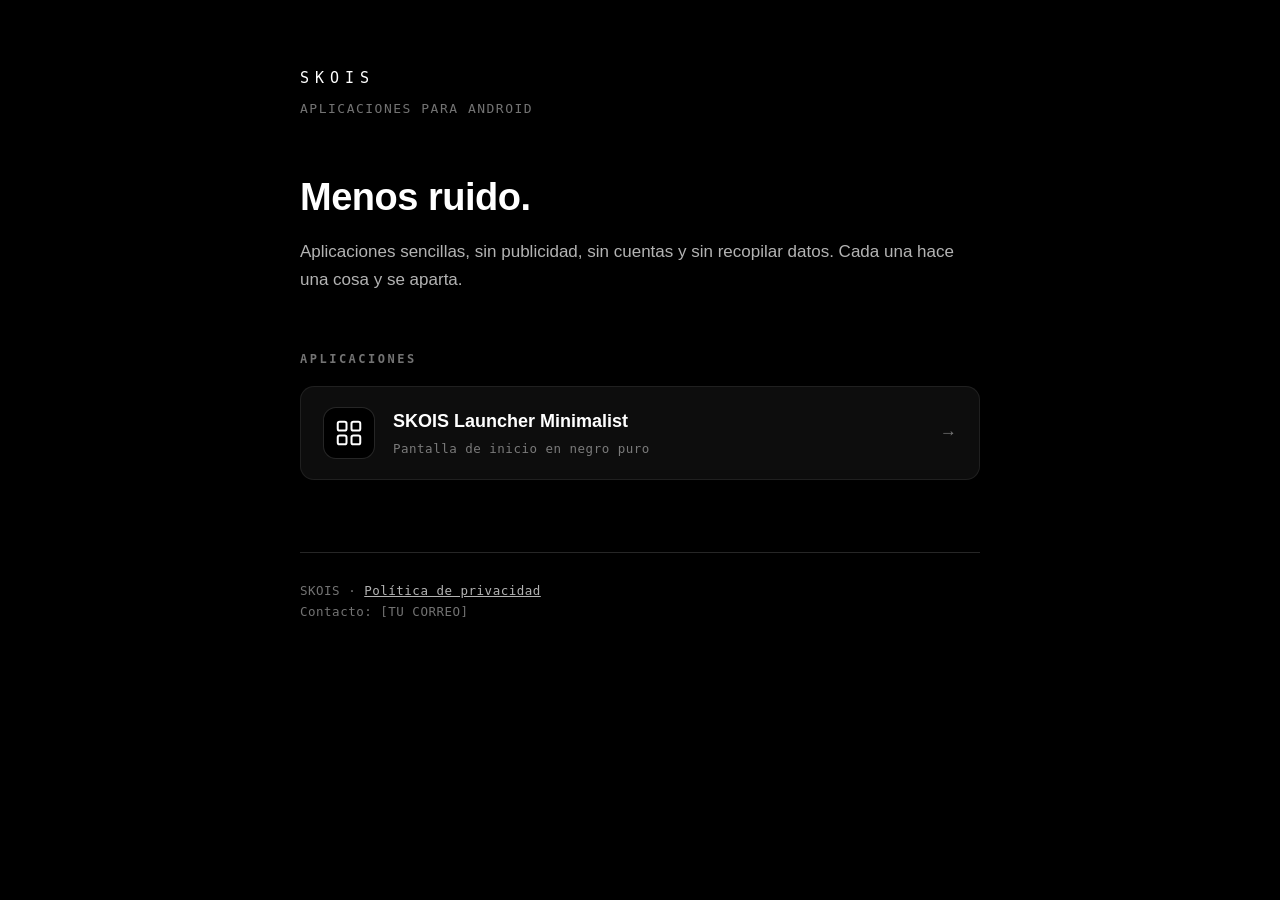
==== index.html @ f99f8921 "Sitio de SKOIS: portada, ficha del launcher y politica de privacidad Paginas estaticas sin dependenc" ====
<!DOCTYPE html>
<html lang="es">
<head>
<meta charset="utf-8">
<meta name="viewport" content="width=device-width, initial-scale=1">
<title>SKOIS</title>
<meta name="description" content="Aplicaciones para Android: rápidas, sin publicidad y sin recopilar datos.">
<link rel="stylesheet" href="estilo.css">
</head>
<body>
<div class="envoltura">

  <span class="marca">SKOIS</span>
  <p class="lema">Aplicaciones para Android</p>

  <h1>Menos ruido.</h1>
  <p>Aplicaciones sencillas, sin publicidad, sin cuentas y sin recopilar
  datos. Cada una hace una cosa y se aparta.</p>

  <h2 class="seccion" style="margin-top:56px">Aplicaciones</h2>
  <ul class="apps">
    <li>
      <a class="app" href="launcher/">
        <span class="app-icono" aria-hidden="true">
          <svg viewBox="0 0 24 24" fill="none" stroke="#fff" stroke-width="1.6"
               stroke-linecap="round" stroke-linejoin="round">
            <rect x="3" y="3" width="7" height="7" rx="1.5"/>
            <rect x="14" y="3" width="7" height="7" rx="1.5"/>
            <rect x="3" y="14" width="7" height="7" rx="1.5"/>
            <rect x="14" y="14" width="7" height="7" rx="1.5"/>
          </svg>
        </span>
        <span>
          <p class="app-nombre">SKOIS Launcher Minimalist</p>
          <p class="app-nota">Pantalla de inicio en negro puro</p>
        </span>
        <span class="flecha" aria-hidden="true">→</span>
      </a>
    </li>
  </ul>

  <hr>
  <p class="pie">
    SKOIS · <a href="launcher/privacidad.html">Política de privacidad</a><br>
    Contacto: <!-- Sustituye esto por tu correo de contacto -->[TU CORREO]
  </p>

</div>
</body>
</html>
---- estilo.css ----
/* SKOIS — negro puro, blanco puro, nada más.
   Una sola hoja para todo el sitio: las páginas de cada app la reutilizan. */

:root {
  color-scheme: dark;
  --tinta: #ffffff;
  --tinta-2: rgba(255, 255, 255, 0.70);
  --tinta-3: rgba(255, 255, 255, 0.45);
  --linea: rgba(255, 255, 255, 0.15);
  --superficie: rgba(255, 255, 255, 0.05);
  --borde-superficie: rgba(255, 255, 255, 0.08);
  --radio: 14px;
  --mono: ui-monospace, "SF Mono", "IBM Plex Mono", Menlo, Consolas, monospace;
}

* { box-sizing: border-box; }

body {
  margin: 0;
  padding: 0;
  background: #000;
  color: var(--tinta);
  font-family: -apple-system, BlinkMacSystemFont, "Segoe UI", Roboto, sans-serif;
  font-size: 17px;
  line-height: 1.65;
  -webkit-font-smoothing: antialiased;
}

.envoltura {
  max-width: 720px;
  margin: 0 auto;
  padding: 64px 20px 96px;
}

/* ── Cabecera ─────────────────────────────────────────────── */

.marca {
  font-family: var(--mono);
  font-size: 15px;
  letter-spacing: 6px;
  text-transform: uppercase;
  color: var(--tinta);
  text-decoration: none;
  display: inline-block;
}

.lema {
  font-family: var(--mono);
  font-size: 13px;
  letter-spacing: 1.5px;
  color: var(--tinta-3);
  margin: 6px 0 56px;
  text-transform: uppercase;
}

h1 {
  font-size: clamp(28px, 6vw, 38px);
  line-height: 1.2;
  letter-spacing: -0.5px;
  margin: 0 0 8px;
}

h2 {
  font-size: 20px;
  margin: 44px 0 12px;
}

.seccion {
  font-family: var(--mono);
  font-size: 12px;
  letter-spacing: 2.5px;
  text-transform: uppercase;
  color: var(--tinta-3);
  margin: 0 0 16px;
}

p, li { color: var(--tinta-2); }
strong { color: var(--tinta); }
a { color: var(--tinta); }

ul { padding-left: 22px; }
li { margin-bottom: 8px; }

code {
  font-family: var(--mono);
  font-size: 0.9em;
  color: var(--tinta);
}

/* ── Tarjetas de app ──────────────────────────────────────── */

.apps { display: grid; gap: 14px; margin: 0; padding: 0; list-style: none; }

.app {
  display: flex;
  align-items: center;
  gap: 18px;
  padding: 20px 22px;
  background: var(--superficie);
  border: 1px solid var(--borde-superficie);
  border-radius: var(--radio);
  text-decoration: none;
  color: inherit;
  transition: border-color 160ms ease, background 160ms ease;
}

.app:hover, .app:focus-visible {
  background: rgba(255, 255, 255, 0.08);
  border-color: var(--linea);
}

.app-icono {
  width: 52px;
  height: 52px;
  flex: 0 0 52px;
  border-radius: 13px;
  background: #000;
  border: 1px solid var(--linea);
  display: grid;
  place-items: center;
}

.app-icono svg { width: 30px; height: 30px; }

.app-nombre { font-size: 18px; font-weight: 600; margin: 0; color: var(--tinta); }

.app-nota {
  font-family: var(--mono);
  font-size: 12.5px;
  letter-spacing: 0.5px;
  color: var(--tinta-3);
  margin: 2px 0 0;
}

.flecha { margin-left: auto; color: var(--tinta-3); flex: 0 0 auto; }

/* ── Bloque destacado ─────────────────────────────────────── */

.destacado {
  border: 1px solid rgba(255, 255, 255, 0.25);
  border-radius: var(--radio);
  padding: 20px 22px;
  margin: 28px 0;
}

.destacado p { margin: 0; }

/* ── Pie ──────────────────────────────────────────────────── */

hr {
  border: 0;
  border-top: 1px solid var(--linea);
  margin: 64px 0 28px;
}

.pie {
  font-family: var(--mono);
  font-size: 12.5px;
  letter-spacing: 0.5px;
  color: var(--tinta-3);
}

.pie a { color: var(--tinta-2); }

.volver {
  font-family: var(--mono);
  font-size: 13px;
  letter-spacing: 1px;
  color: var(--tinta-3);
  text-decoration: none;
  display: inline-block;
  margin-bottom: 40px;
}

.volver:hover { color: var(--tinta); }

@media (max-width: 480px) {
  .envoltura { padding: 40px 18px 72px; }
  .app { padding: 16px 18px; gap: 14px; }
  .app-icono { width: 44px; height: 44px; flex-basis: 44px; }
}
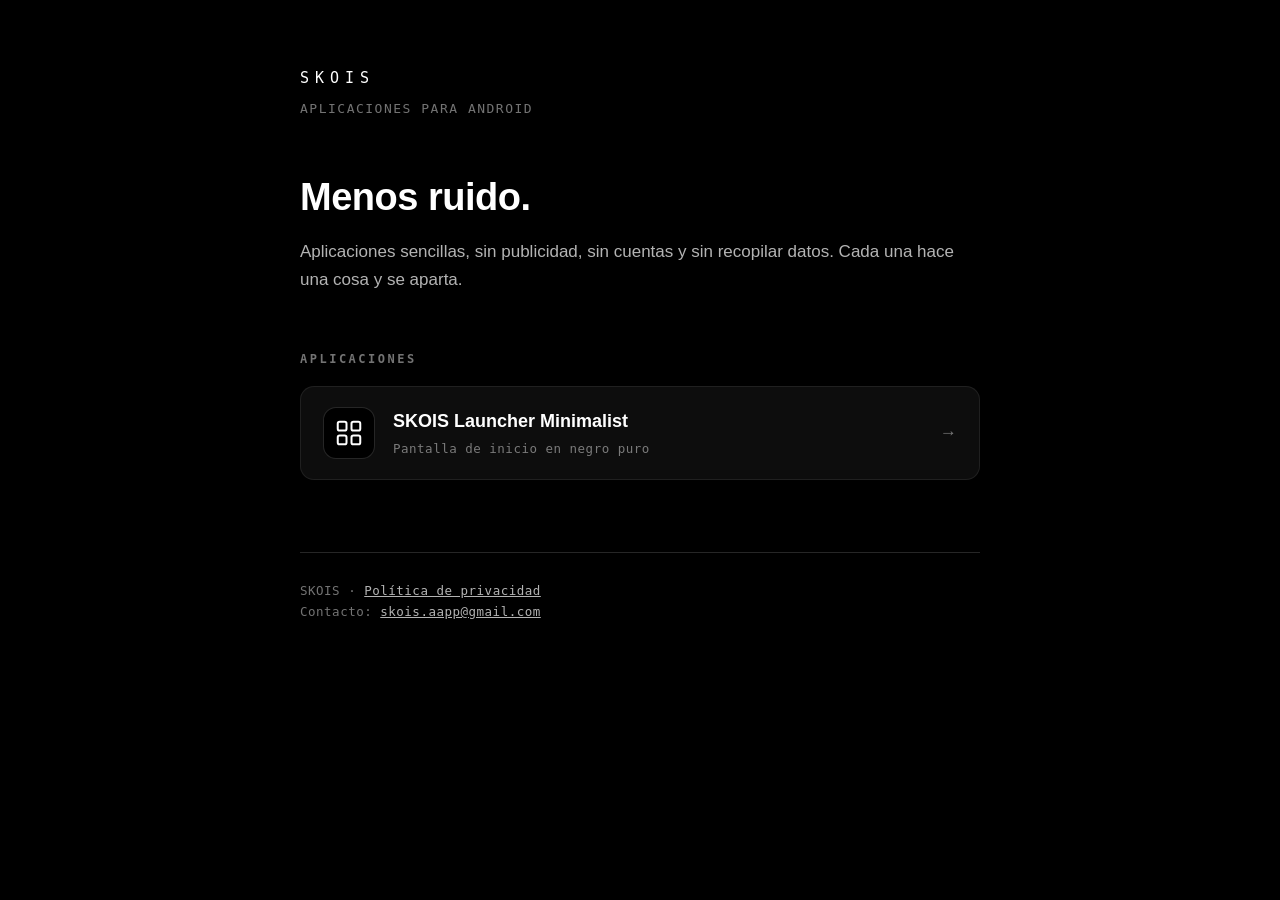
==== commit ba9bae39: "Correo de contacto del sitio skois.aapp@gmail.com en la portada, la ficha del launcher y las dos sec" ====
--- a/index.html
+++ b/index.html
@@ -42,7 +42,7 @@
   <hr>
   <p class="pie">
     SKOIS · <a href="launcher/privacidad.html">Política de privacidad</a><br>
-    Contacto: <!-- Sustituye esto por tu correo de contacto -->[TU CORREO]
+    Contacto: <a href="mailto:skois.aapp@gmail.com">skois.aapp@gmail.com</a>
   </p>
 
 </div>
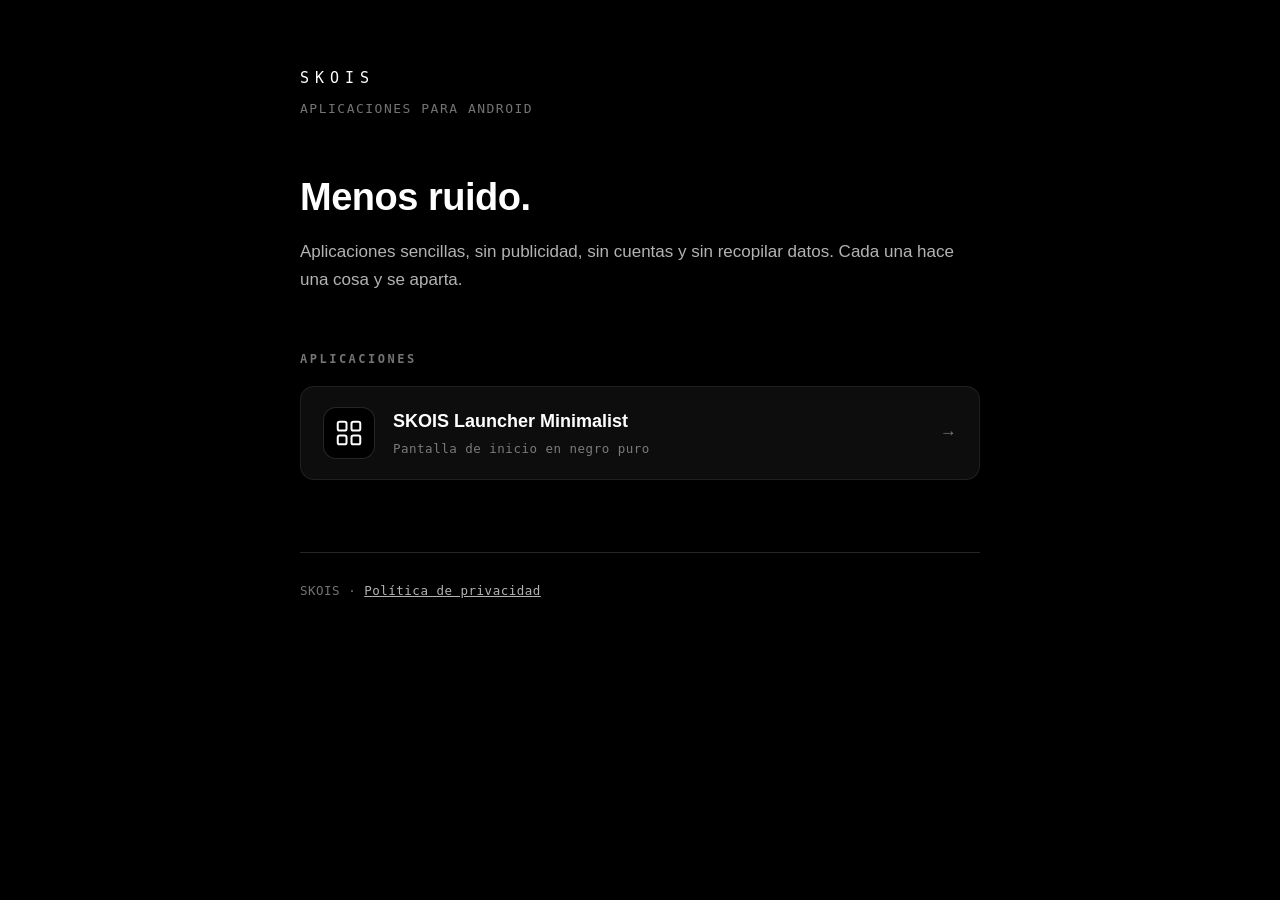
==== commit d48db4ac: "Retira el correo de contacto hasta decidir cual Las dos secciones de contacto de la politica salen e" ====
--- a/index.html
+++ b/index.html
@@ -41,8 +41,9 @@
 
   <hr>
   <p class="pie">
-    SKOIS · <a href="launcher/privacidad.html">Política de privacidad</a><br>
-    Contacto: <a href="mailto:skois.aapp@gmail.com">skois.aapp@gmail.com</a>
+    SKOIS · <a href="launcher/privacidad.html">Política de privacidad</a>
+  <!-- PENDIENTE: correo de contacto. Play Console lo exige antes de
+       publicar, y la politica deberia ofrecer una via de contacto. -->
   </p>
 
 </div>
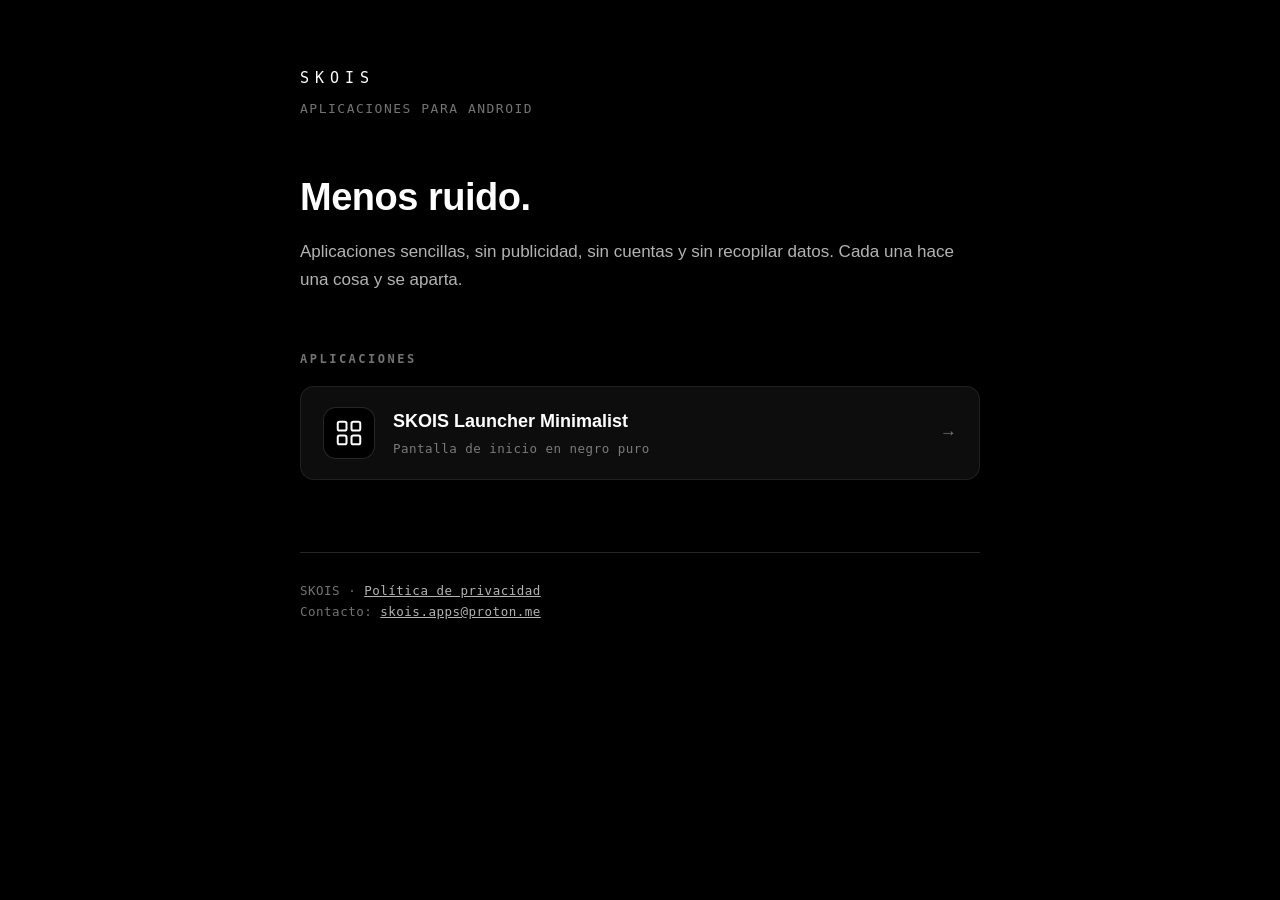
==== commit 1f03cd1b: "Correo de contacto: skois.apps@proton.me Vuelven las dos secciones de contacto de la politica (espan" ====
--- a/index.html
+++ b/index.html
@@ -41,9 +41,8 @@
 
   <hr>
   <p class="pie">
-    SKOIS · <a href="launcher/privacidad.html">Política de privacidad</a>
-  <!-- PENDIENTE: correo de contacto. Play Console lo exige antes de
-       publicar, y la politica deberia ofrecer una via de contacto. -->
+    SKOIS · <a href="launcher/privacidad.html">Política de privacidad</a><br>
+    Contacto: <a href="mailto:skois.apps@proton.me">skois.apps@proton.me</a>
   </p>
 
 </div>
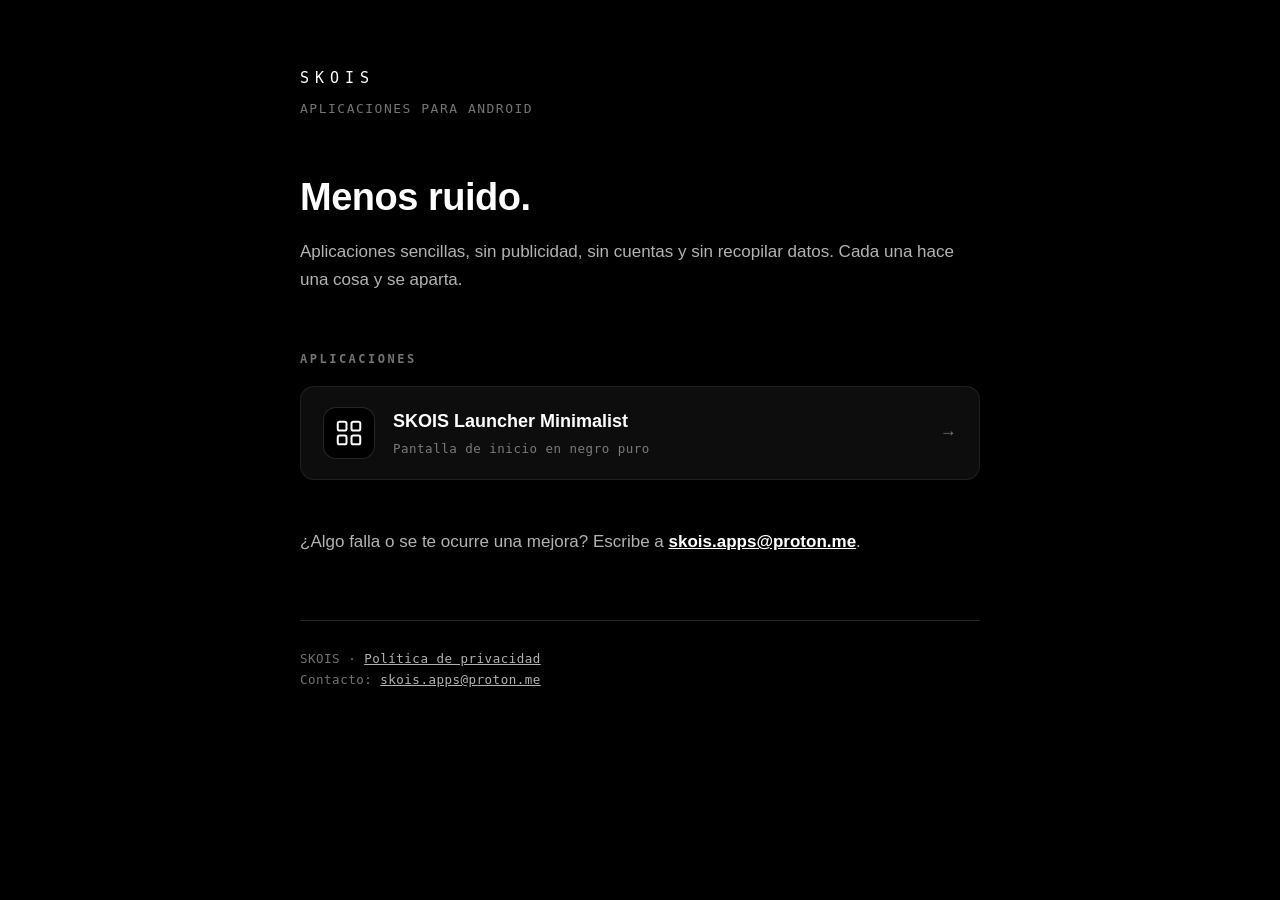
==== commit c2769805: "Invita a reportar errores y sugerencias Seccion propia en la ficha del launcher y una linea en la po" ====
--- a/index.html
+++ b/index.html
@@ -39,6 +39,9 @@
     </li>
   </ul>
 
+  <p style="margin-top:40px">¿Algo falla o se te ocurre una mejora?
+  Escribe a <strong><a href="mailto:skois.apps@proton.me">skois.apps@proton.me</a></strong>.</p>
+
   <hr>
   <p class="pie">
     SKOIS · <a href="launcher/privacidad.html">Política de privacidad</a><br>
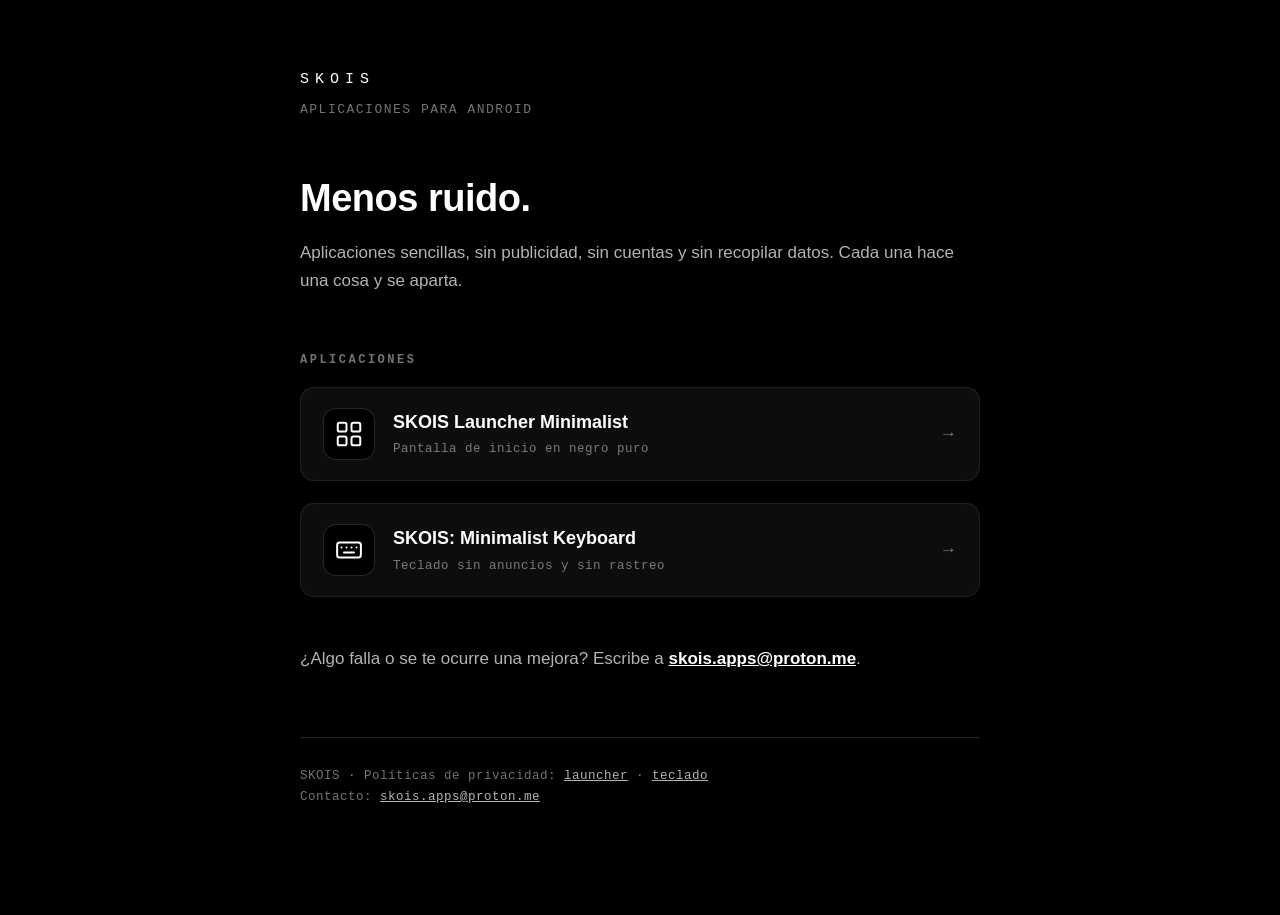
==== commit 525408b3: "Ficha del teclado y su política de privacidad SKOIS: Minimalist Keyboard tiene su propia carpeta, co" ====
--- a/index.html
+++ b/index.html
@@ -37,6 +37,22 @@
         <span class="flecha" aria-hidden="true">→</span>
       </a>
     </li>
+    <li>
+      <a class="app" href="teclado/">
+        <span class="app-icono" aria-hidden="true">
+          <svg viewBox="0 0 24 24" fill="none" stroke="#fff" stroke-width="1.6"
+               stroke-linecap="round" stroke-linejoin="round">
+            <rect x="2.5" y="6" width="19" height="12" rx="2"/>
+            <path d="M6 10h.01M10 10h.01M14 10h.01M18 10h.01M8 14h8"/>
+          </svg>
+        </span>
+        <span>
+          <p class="app-nombre">SKOIS: Minimalist Keyboard</p>
+          <p class="app-nota">Teclado sin anuncios y sin rastreo</p>
+        </span>
+        <span class="flecha" aria-hidden="true">→</span>
+      </a>
+    </li>
   </ul>
 
   <p style="margin-top:40px">¿Algo falla o se te ocurre una mejora?
@@ -44,7 +60,9 @@
 
   <hr>
   <p class="pie">
-    SKOIS · <a href="launcher/privacidad.html">Política de privacidad</a><br>
+    SKOIS · Políticas de privacidad:
+    <a href="launcher/privacidad.html">launcher</a> ·
+    <a href="teclado/privacidad.html">teclado</a><br>
     Contacto: <a href="mailto:skois.apps@proton.me">skois.apps@proton.me</a>
   </p>
 
